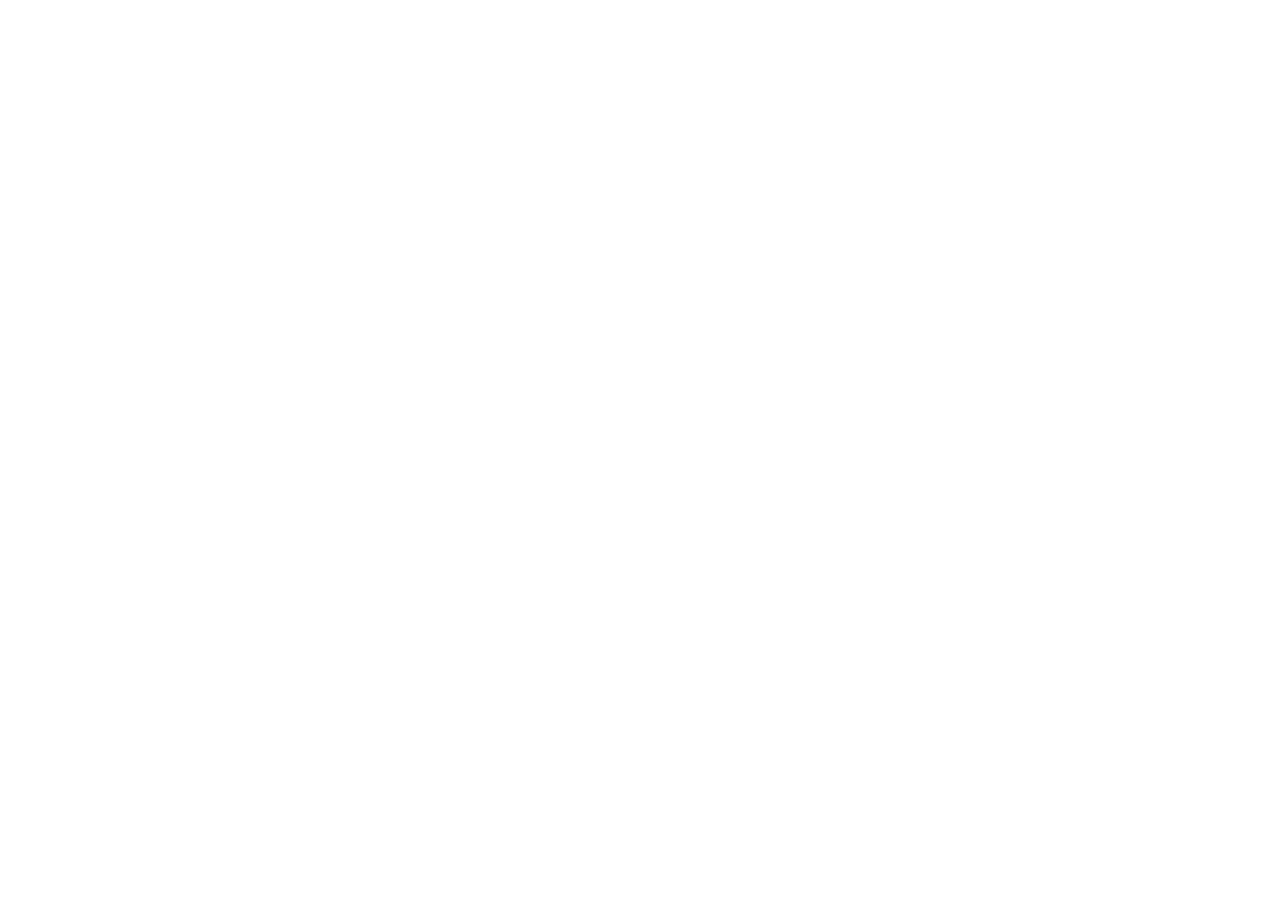
==== index.html @ e94b4cb1 "Add files via upload" ====
<!doctype html>
<html lang="en">
<head>
  <meta charset="utf-8">
  <title>Cassa</title>
  <base href="/">
  <meta name="viewport" content="width=device-width, initial-scale=1">
  <link rel="icon" type="image/x-icon" href="favicon.ico">
</head>
<body>
  <app-root></app-root>
</body>
</html>
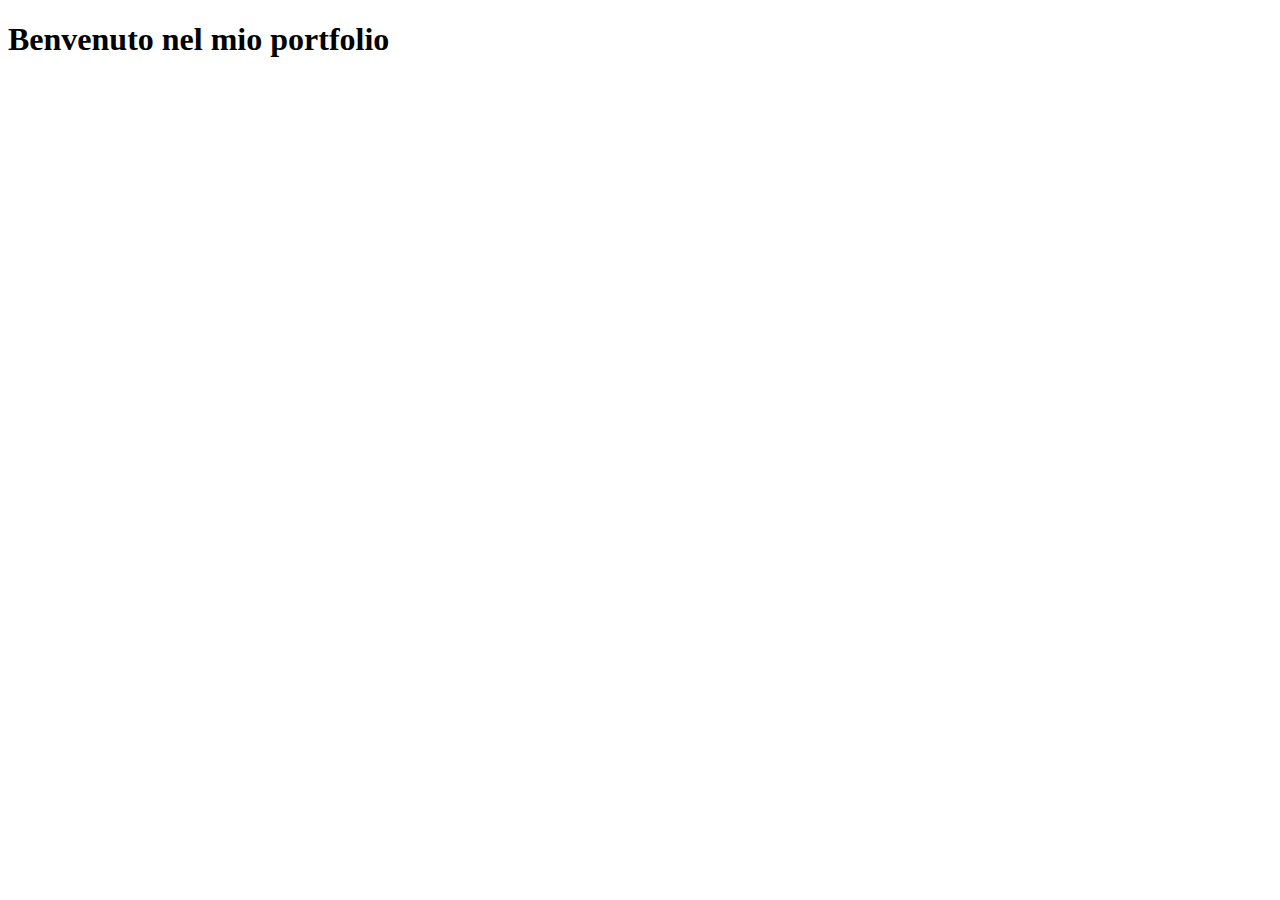
==== commit 9952748f: "Update index.html" ====
--- a/index.html
+++ b/index.html
@@ -8,6 +8,6 @@
   <link rel="icon" type="image/x-icon" href="favicon.ico">
 </head>
 <body>
-  <app-root></app-root>
+  <h1>Benvenuto nel mio portfolio</h1>
 </body>
 </html>
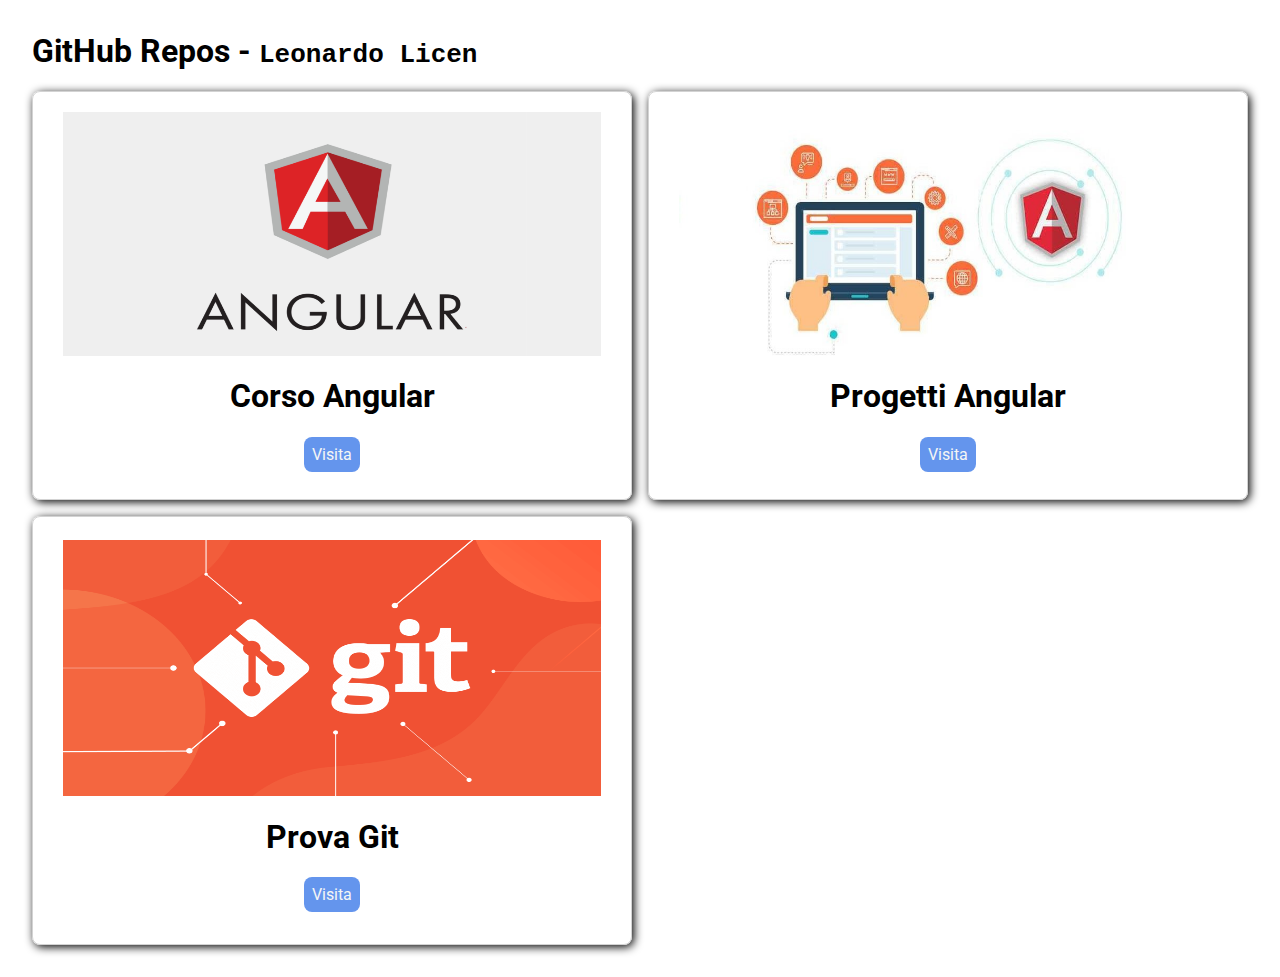
==== commit 81a8607c: "Add files via upload" ====
--- a/index.html
+++ b/index.html
@@ -1,13 +1,35 @@
-<!doctype html>
-<html lang="en">
+<!DOCTYPE html>
+<html lang="it-IT">
 <head>
-  <meta charset="utf-8">
-  <title>Cassa</title>
-  <base href="/">
-  <meta name="viewport" content="width=device-width, initial-scale=1">
-  <link rel="icon" type="image/x-icon" href="favicon.ico">
+    <meta charset="UTF-8">
+    <meta name="viewport" content="width=device-width, initial-scale=1.0">
+    <title>Portfolio GitHub</title>
+    <link rel="stylesheet" href="style.css">
+    <link rel="preconnect" href="https://fonts.googleapis.com">
+    <link rel="preconnect" href="https://fonts.gstatic.com" crossorigin>
+    <link href="https://fonts.googleapis.com/css2?family=Roboto:ital,wght@0,400;0,500;0,700;1,400;1,500;1,700&display=swap" rel="stylesheet">
+
 </head>
 <body>
-  <h1>Benvenuto nel mio portfolio</h1>
+    <h1>GitHub Repos - <span>Leonardo Licen</span></h1>
+    <div class="card-container">
+        <div class="card">
+            <img src="/img/angular.png.webp">
+            <h1>Corso Angular</h1>
+            <a href="https://github.com/leolicen/Dot_Angular2023">Visita</a>
+        </div>
+        <div class="card">
+            <img src="/img/images.jpeg-1.jpg">
+            <h1>Progetti Angular</h1>
+            <a href="https://github.com/leolicen/CorsoAngularProgetti">Visita</a>
+        </div>
+        <div class="card">
+            <img src="/img/git-blog-header.png">
+            <h1>Prova Git</h1>
+            <a href="https://github.com/leolicen/provaGit">Visita</a>
+        </div>
+       
+    </div>
+    
 </body>
-</html>
+</html>--- a/style.css
+++ b/style.css
@@ -0,0 +1,40 @@
+body {
+    margin: 2em;
+    font-family: 'Roboto', sans-serif;
+}
+
+span {
+    font-family: monospace;
+}
+
+.card-container {
+    display: grid;
+    grid-template-columns: repeat(auto-fill, minmax(400px, 1fr));
+    gap: 1em;
+    
+}
+
+.card {
+    display: flex;
+    flex-direction: column;
+    justify-content: center;
+    align-items: center;
+    border: 1px solid lightgray;
+    border-radius: 0.5em;
+    box-shadow: 2px 2px 10px black;
+}
+
+.card img {
+    width: 90%;
+    height: 60%;
+}
+
+a {
+    text-decoration: none;
+    background-color: cornflowerblue;
+    padding: 0.5em;
+    border: lightgray;
+    border-radius: 0.5em;
+    margin-bottom: 0.5em;
+    color: whitesmoke;
+}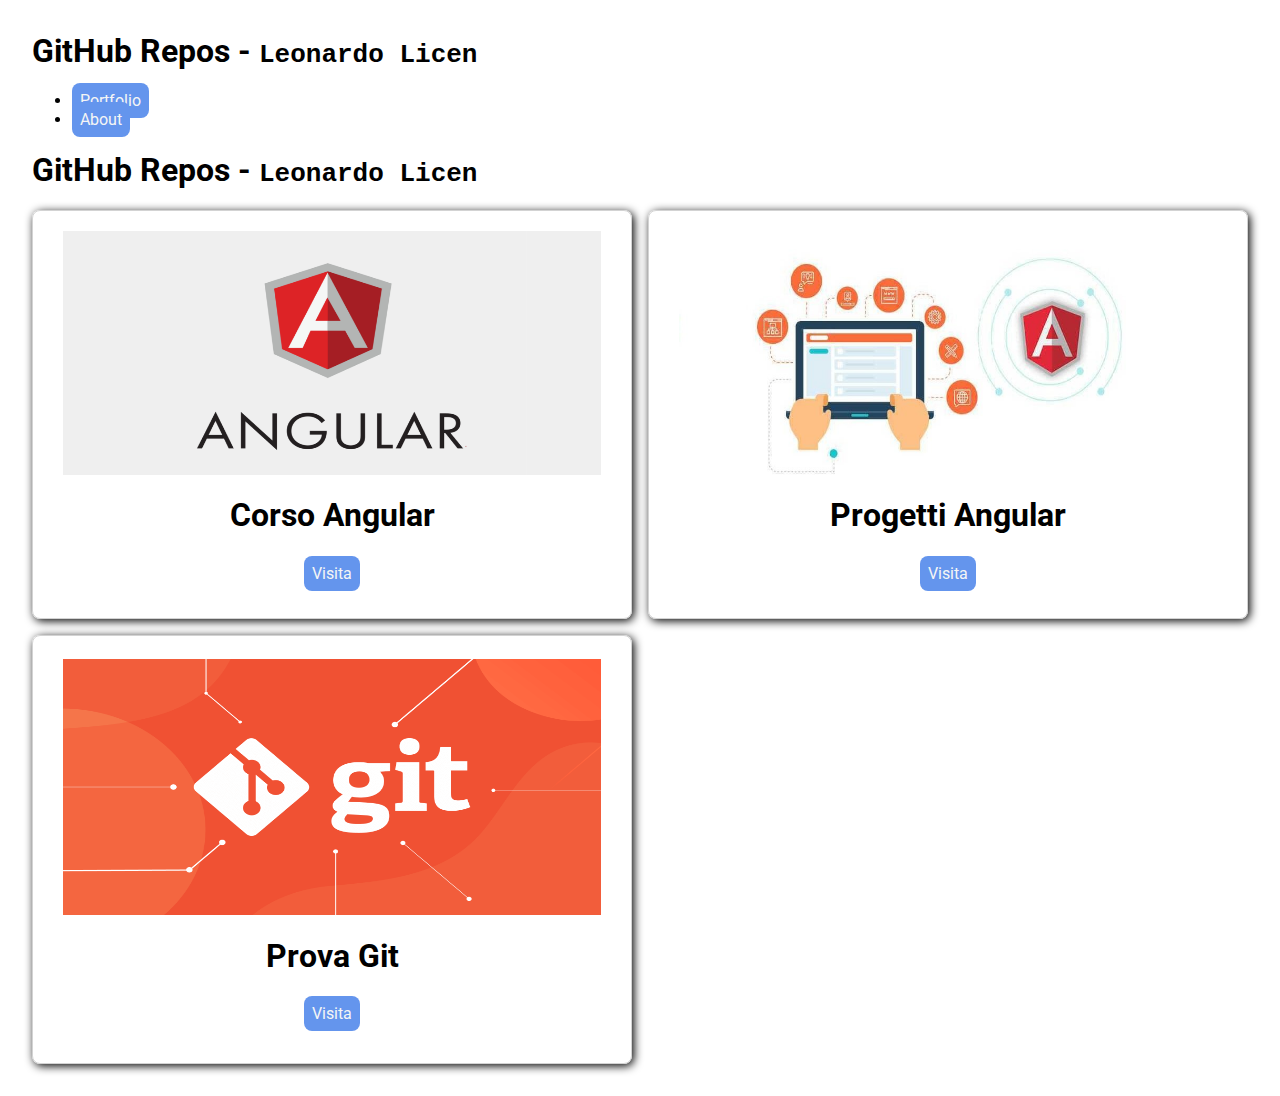
==== commit 1d79f805: "Update index.html" ====
--- a/index.html
+++ b/index.html
@@ -11,20 +11,30 @@
 
 </head>
 <body>
+    <header>
+        <div class="navbar">
+            <h1>GitHub Repos - <span>Leonardo Licen</span></h1>
+            <ul class="nav-links">
+                <li><a href="#">Portfolio</a></li>
+                <li><a href="about.html">About</a></li>
+            </ul>
+        </div>
+        
+    </header>
     <h1>GitHub Repos - <span>Leonardo Licen</span></h1>
     <div class="card-container">
         <div class="card">
-            <img src="/img/angular.png.webp">
+            <img src="img/angular.png.webp">
             <h1>Corso Angular</h1>
             <a href="https://github.com/leolicen/Dot_Angular2023">Visita</a>
         </div>
         <div class="card">
-            <img src="/img/images.jpeg-1.jpg">
+            <img src="img/images.jpeg-1.jpg">
             <h1>Progetti Angular</h1>
             <a href="https://github.com/leolicen/CorsoAngularProgetti">Visita</a>
         </div>
         <div class="card">
-            <img src="/img/git-blog-header.png">
+            <img src="img/git-blog-header.png">
             <h1>Prova Git</h1>
             <a href="https://github.com/leolicen/provaGit">Visita</a>
         </div>
@@ -32,4 +42,4 @@
     </div>
     
 </body>
-</html>+</html>
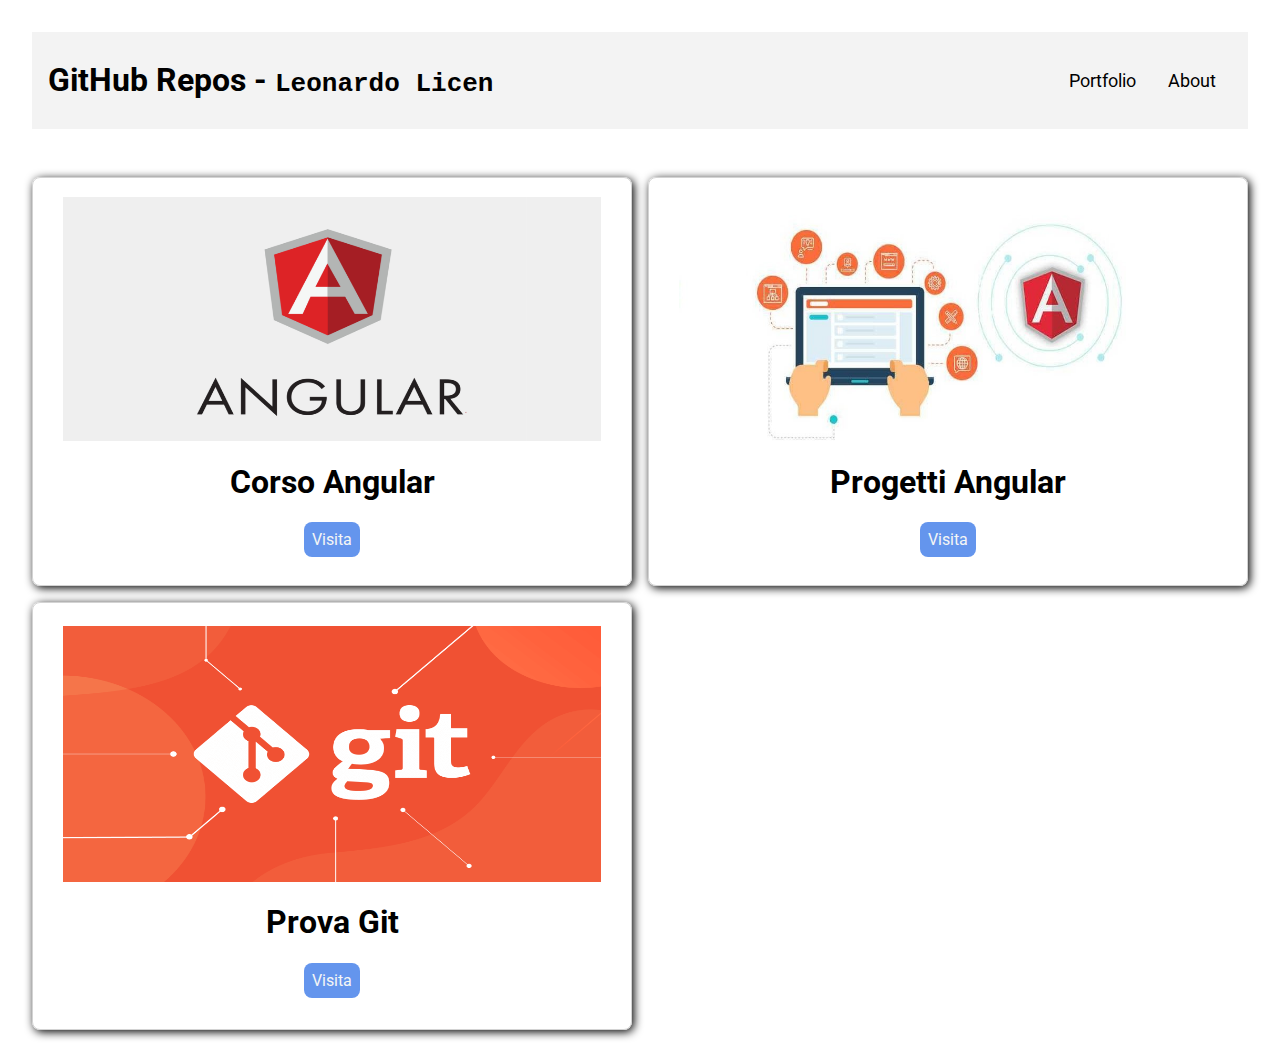
==== commit fe11ddf4: "Update index.html" ====
--- a/index.html
+++ b/index.html
@@ -21,7 +21,7 @@
         </div>
         
     </header>
-    <h1>GitHub Repos - <span>Leonardo Licen</span></h1>
+    
     <div class="card-container">
         <div class="card">
             <img src="img/angular.png.webp">
--- a/style.css
+++ b/style.css
@@ -6,6 +6,35 @@
 span {
     font-family: monospace;
 }
+
+
+.navbar {
+    display: flex;
+    justify-content: end;
+    background-color: rgb(243, 243, 243);
+    padding: 0.5em 1em;
+    margin-bottom: 3em;
+}
+
+
+
+.nav-links {
+    margin-left: auto;
+    display: flex;
+    
+}
+
+.nav-links li {
+    margin: auto 1em;
+    list-style-type: none;
+}
+
+.nav-links a {
+    text-decoration: none;
+    font-size: large;
+    color: black;
+}
+
 
 .card-container {
     display: grid;
@@ -29,7 +58,7 @@
     height: 60%;
 }
 
-a {
+.card a {
     text-decoration: none;
     background-color: cornflowerblue;
     padding: 0.5em;
@@ -37,4 +66,28 @@
     border-radius: 0.5em;
     margin-bottom: 0.5em;
     color: whitesmoke;
-}+}
+
+
+.about-presentazione {
+    width: 80%;
+    margin: auto;
+    display: flex;
+    /* justify-content: space-between; */
+    /* align-items: center; */
+
+}
+
+.about-presentazione img {
+    width: 20%;
+    border-radius: 1em;
+    margin-right: 2em;
+}
+
+.lista-competenze {
+    list-style-type: circle;
+}
+
+.lista-competenze li {
+    padding: 0.3em;
+}
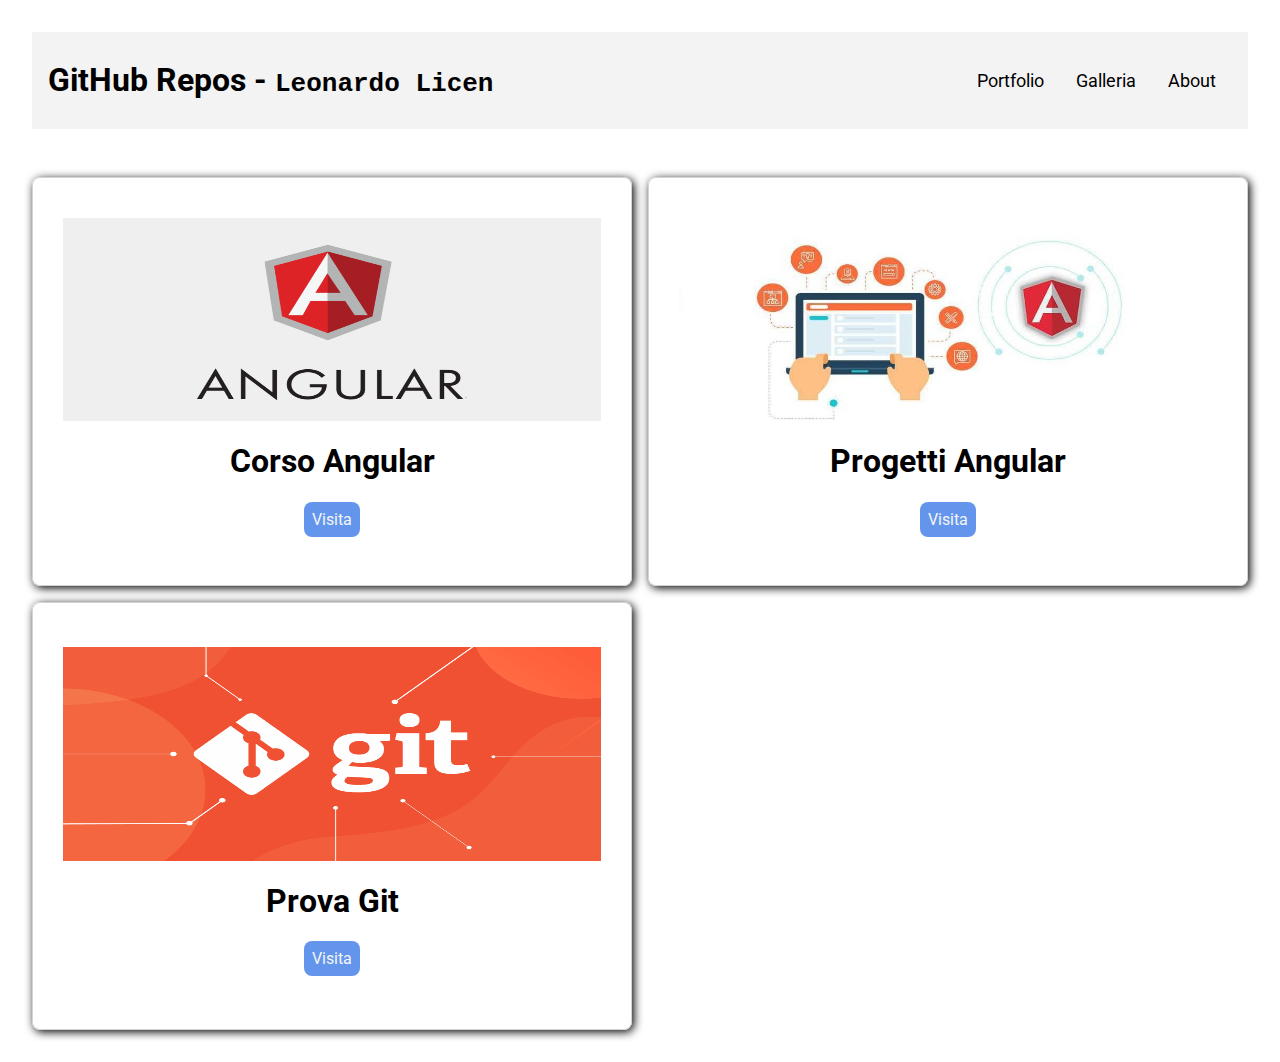
==== commit 627b1b66: "Update index.html" ====
--- a/index.html
+++ b/index.html
@@ -16,6 +16,7 @@
             <h1>GitHub Repos - <span>Leonardo Licen</span></h1>
             <ul class="nav-links">
                 <li><a href="#">Portfolio</a></li>
+                <li><a href="galleria.html">Galleria</a></li>
                 <li><a href="about.html">About</a></li>
             </ul>
         </div>
--- a/style.css
+++ b/style.css
@@ -55,7 +55,7 @@
 
 .card img {
     width: 90%;
-    height: 60%;
+    height: 50%;
 }
 
 .card a {
@@ -70,8 +70,8 @@
 
 
 .about-presentazione {
-    width: 80%;
-    margin: auto;
+     width: 80%;
+    /*margin: auto; */
     display: flex;
     /* justify-content: space-between; */
     /* align-items: center; */
@@ -80,6 +80,7 @@
 
 .about-presentazione img {
     width: 20%;
+    height: 70%;
     border-radius: 1em;
     margin-right: 2em;
 }
@@ -91,3 +92,26 @@
 .lista-competenze li {
     padding: 0.3em;
 }
+
+aside {
+    border: 1px solid lightgray;
+    border-radius: 0.5em;
+    box-shadow: 2px 2px 10px black;
+    width: 10%;
+    height: 40%;
+    position: absolute;
+    top: 12em;
+    right: 2em;
+}
+
+aside li {
+    padding: 1em;
+    list-style-type: none;
+}
+
+.social-icons {
+    display: flex;
+    flex-direction: column;
+    align-items: center;
+    padding-left: 0;
+}
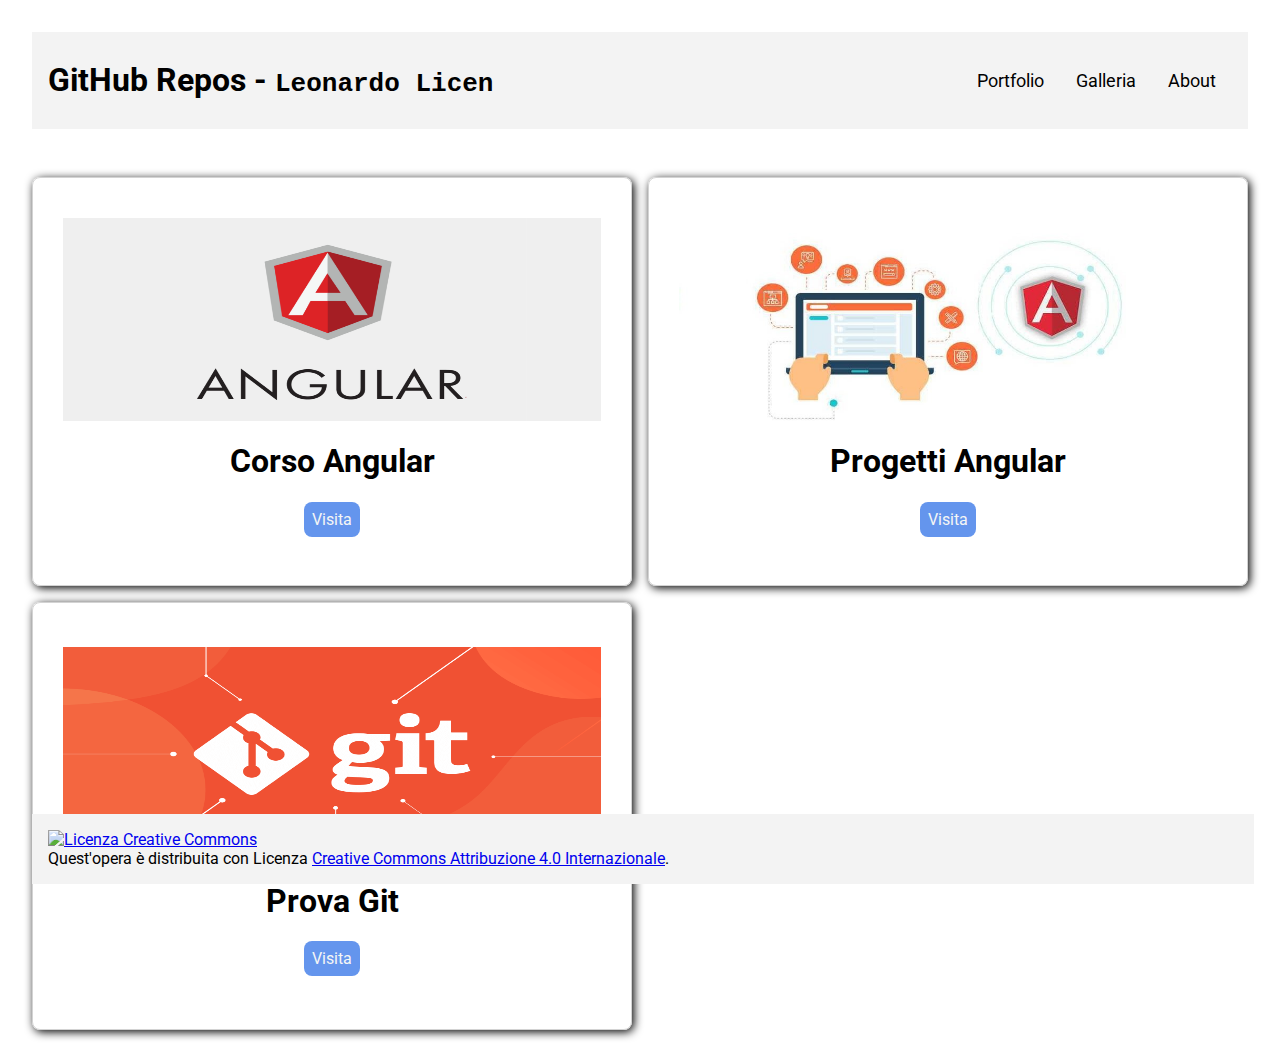
==== commit 53c602da: "Update index.html" ====
--- a/index.html
+++ b/index.html
@@ -41,6 +41,9 @@
         </div>
        
     </div>
+    <footer>
+        <a rel="license" href="http://creativecommons.org/licenses/by/4.0/"><img alt="Licenza Creative Commons" style="border-width:0" src="https://i.creativecommons.org/l/by/4.0/88x31.png" /></a><br />Quest'opera è distribuita con Licenza <a rel="license" href="http://creativecommons.org/licenses/by/4.0/">Creative Commons Attribuzione 4.0 Internazionale</a>.
+    </footer>
     
 </body>
 </html>
--- a/style.css
+++ b/style.css
@@ -35,8 +35,19 @@
     color: black;
 }
 
+footer {
+    width: 93%;
+    background-color: rgb(243, 243, 243);
+    padding: 1em;
+    margin-top: 2em;
+    position: absolute;
+    bottom: 1em;
+}
+
+
 
 .card-container {
+    position: relative;
     display: grid;
     grid-template-columns: repeat(auto-fill, minmax(400px, 1fr));
     gap: 1em;
